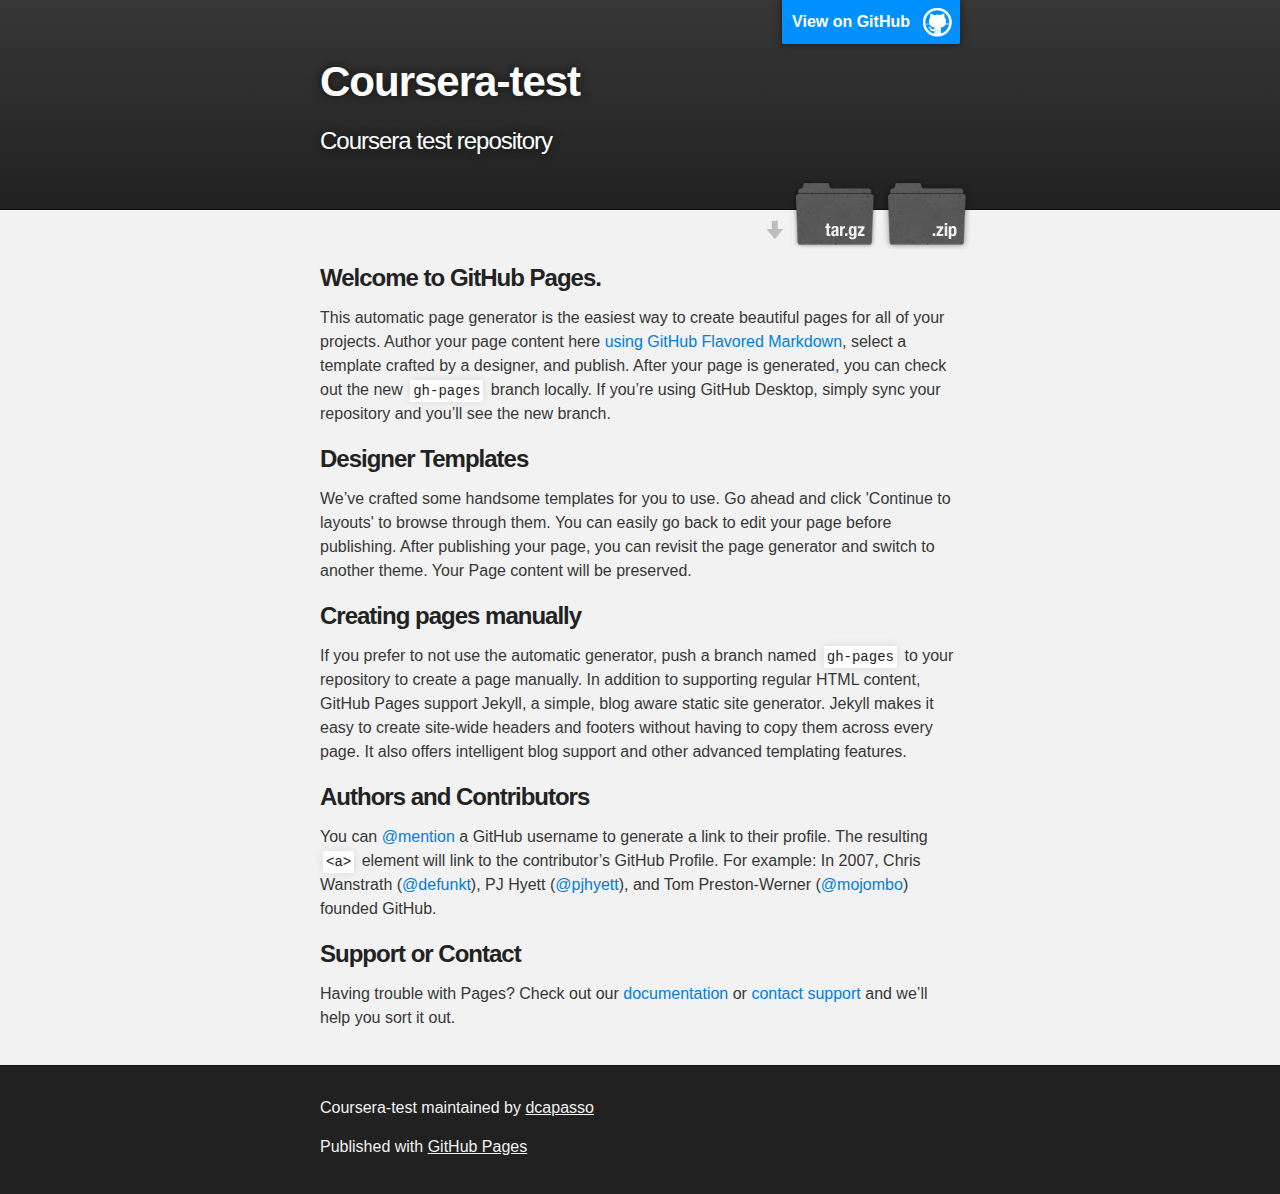
==== index.html @ 553612f4 "Create gh-pages branch via GitHub" ====
<!DOCTYPE html>
<html>

  <head>
    <meta charset='utf-8'>
    <meta http-equiv="X-UA-Compatible" content="chrome=1">
    <meta name="description" content="Coursera-test : Coursera test repository">

    <link rel="stylesheet" type="text/css" media="screen" href="stylesheets/stylesheet.css">

    <title>Coursera-test</title>
  </head>

  <body>

    <!-- HEADER -->
    <div id="header_wrap" class="outer">
        <header class="inner">
          <a id="forkme_banner" href="https://github.com/dcapasso/coursera-test">View on GitHub</a>

          <h1 id="project_title">Coursera-test</h1>
          <h2 id="project_tagline">Coursera test repository</h2>

            <section id="downloads">
              <a class="zip_download_link" href="https://github.com/dcapasso/coursera-test/zipball/master">Download this project as a .zip file</a>
              <a class="tar_download_link" href="https://github.com/dcapasso/coursera-test/tarball/master">Download this project as a tar.gz file</a>
            </section>
        </header>
    </div>

    <!-- MAIN CONTENT -->
    <div id="main_content_wrap" class="outer">
      <section id="main_content" class="inner">
        <h3>
<a id="welcome-to-github-pages" class="anchor" href="#welcome-to-github-pages" aria-hidden="true"><span aria-hidden="true" class="octicon octicon-link"></span></a>Welcome to GitHub Pages.</h3>

<p>This automatic page generator is the easiest way to create beautiful pages for all of your projects. Author your page content here <a href="https://guides.github.com/features/mastering-markdown/">using GitHub Flavored Markdown</a>, select a template crafted by a designer, and publish. After your page is generated, you can check out the new <code>gh-pages</code> branch locally. If you’re using GitHub Desktop, simply sync your repository and you’ll see the new branch.</p>

<h3>
<a id="designer-templates" class="anchor" href="#designer-templates" aria-hidden="true"><span aria-hidden="true" class="octicon octicon-link"></span></a>Designer Templates</h3>

<p>We’ve crafted some handsome templates for you to use. Go ahead and click 'Continue to layouts' to browse through them. You can easily go back to edit your page before publishing. After publishing your page, you can revisit the page generator and switch to another theme. Your Page content will be preserved.</p>

<h3>
<a id="creating-pages-manually" class="anchor" href="#creating-pages-manually" aria-hidden="true"><span aria-hidden="true" class="octicon octicon-link"></span></a>Creating pages manually</h3>

<p>If you prefer to not use the automatic generator, push a branch named <code>gh-pages</code> to your repository to create a page manually. In addition to supporting regular HTML content, GitHub Pages support Jekyll, a simple, blog aware static site generator. Jekyll makes it easy to create site-wide headers and footers without having to copy them across every page. It also offers intelligent blog support and other advanced templating features.</p>

<h3>
<a id="authors-and-contributors" class="anchor" href="#authors-and-contributors" aria-hidden="true"><span aria-hidden="true" class="octicon octicon-link"></span></a>Authors and Contributors</h3>

<p>You can <a href="https://help.github.com/articles/basic-writing-and-formatting-syntax/#mentioning-users-and-teams" class="user-mention">@mention</a> a GitHub username to generate a link to their profile. The resulting <code>&lt;a&gt;</code> element will link to the contributor’s GitHub Profile. For example: In 2007, Chris Wanstrath (<a href="https://github.com/defunkt" class="user-mention">@defunkt</a>), PJ Hyett (<a href="https://github.com/pjhyett" class="user-mention">@pjhyett</a>), and Tom Preston-Werner (<a href="https://github.com/mojombo" class="user-mention">@mojombo</a>) founded GitHub.</p>

<h3>
<a id="support-or-contact" class="anchor" href="#support-or-contact" aria-hidden="true"><span aria-hidden="true" class="octicon octicon-link"></span></a>Support or Contact</h3>

<p>Having trouble with Pages? Check out our <a href="https://help.github.com/pages">documentation</a> or <a href="https://github.com/contact">contact support</a> and we’ll help you sort it out.</p>
      </section>
    </div>

    <!-- FOOTER  -->
    <div id="footer_wrap" class="outer">
      <footer class="inner">
        <p class="copyright">Coursera-test maintained by <a href="https://github.com/dcapasso">dcapasso</a></p>
        <p>Published with <a href="https://pages.github.com">GitHub Pages</a></p>
      </footer>
    </div>

    

  </body>
</html>
---- stylesheets/stylesheet.css ----
/*******************************************************************************
Slate Theme for GitHub Pages
by Jason Costello, @jsncostello
*******************************************************************************/

@import url(github-light.css);

/*******************************************************************************
MeyerWeb Reset
*******************************************************************************/

html, body, div, span, applet, object, iframe,
h1, h2, h3, h4, h5, h6, p, blockquote, pre,
a, abbr, acronym, address, big, cite, code,
del, dfn, em, img, ins, kbd, q, s, samp,
small, strike, strong, sub, sup, tt, var,
b, u, i, center,
dl, dt, dd, ol, ul, li,
fieldset, form, label, legend,
table, caption, tbody, tfoot, thead, tr, th, td,
article, aside, canvas, details, embed,
figure, figcaption, footer, header, hgroup,
menu, nav, output, ruby, section, summary,
time, mark, audio, video {
  margin: 0;
  padding: 0;
  border: 0;
  font: inherit;
  vertical-align: baseline;
}

/* HTML5 display-role reset for older browsers */
article, aside, details, figcaption, figure,
footer, header, hgroup, menu, nav, section {
  display: block;
}

ol, ul {
  list-style: none;
}

table {
  border-collapse: collapse;
  border-spacing: 0;
}

/*******************************************************************************
Theme Styles
*******************************************************************************/

body {
  box-sizing: border-box;
  color:#373737;
  background: #212121;
  font-size: 16px;
  font-family: 'Myriad Pro', Calibri, Helvetica, Arial, sans-serif;
  line-height: 1.5;
  -webkit-font-smoothing: antialiased;
}

h1, h2, h3, h4, h5, h6 {
  margin: 10px 0;
  font-weight: 700;
  color:#222222;
  font-family: 'Lucida Grande', 'Calibri', Helvetica, Arial, sans-serif;
  letter-spacing: -1px;
}

h1 {
  font-size: 36px;
  font-weight: 700;
}

h2 {
  padding-bottom: 10px;
  font-size: 32px;
  background: url('../images/bg_hr.png') repeat-x bottom;
}

h3 {
  font-size: 24px;
}

h4 {
  font-size: 21px;
}

h5 {
  font-size: 18px;
}

h6 {
  font-size: 16px;
}

p {
  margin: 10px 0 15px 0;
}

footer p {
  color: #f2f2f2;
}

a {
  text-decoration: none;
  color: #007edf;
  text-shadow: none;

  transition: color 0.5s ease;
  transition: text-shadow 0.5s ease;
  -webkit-transition: color 0.5s ease;
  -webkit-transition: text-shadow 0.5s ease;
  -moz-transition: color 0.5s ease;
  -moz-transition: text-shadow 0.5s ease;
  -o-transition: color 0.5s ease;
  -o-transition: text-shadow 0.5s ease;
  -ms-transition: color 0.5s ease;
  -ms-transition: text-shadow 0.5s ease;
}

a:hover, a:focus {text-decoration: underline;}

footer a {
  color: #F2F2F2;
  text-decoration: underline;
}

em {
  font-style: italic;
}

strong {
  font-weight: bold;
}

img {
  position: relative;
  margin: 0 auto;
  max-width: 739px;
  padding: 5px;
  margin: 10px 0 10px 0;
  border: 1px solid #ebebeb;

  box-shadow: 0 0 5px #ebebeb;
  -webkit-box-shadow: 0 0 5px #ebebeb;
  -moz-box-shadow: 0 0 5px #ebebeb;
  -o-box-shadow: 0 0 5px #ebebeb;
  -ms-box-shadow: 0 0 5px #ebebeb;
}

p img {
  display: inline;
  margin: 0;
  padding: 0;
  vertical-align: middle;
  text-align: center;
  border: none;
}

pre, code {
  width: 100%;
  color: #222;
  background-color: #fff;

  font-family: Monaco, "Bitstream Vera Sans Mono", "Lucida Console", Terminal, monospace;
  font-size: 14px;

  border-radius: 2px;
  -moz-border-radius: 2px;
  -webkit-border-radius: 2px;
}

pre {
  width: 100%;
  padding: 10px;
  box-shadow: 0 0 10px rgba(0,0,0,.1);
  overflow: auto;
}

code {
  padding: 3px;
  margin: 0 3px;
  box-shadow: 0 0 10px rgba(0,0,0,.1);
}

pre code {
  display: block;
  box-shadow: none;
}

blockquote {
  color: #666;
  margin-bottom: 20px;
  padding: 0 0 0 20px;
  border-left: 3px solid #bbb;
}


ul, ol, dl {
  margin-bottom: 15px
}

ul {
  list-style-position: inside;
  list-style: disc;
  padding-left: 20px;
}

ol {
  list-style-position: inside;
  list-style: decimal;
  padding-left: 20px;
}

dl dt {
  font-weight: bold;
}

dl dd {
  padding-left: 20px;
  font-style: italic;
}

dl p {
  padding-left: 20px;
  font-style: italic;
}

hr {
  height: 1px;
  margin-bottom: 5px;
  border: none;
  background: url('../images/bg_hr.png') repeat-x center;
}

table {
  border: 1px solid #373737;
  margin-bottom: 20px;
  text-align: left;
 }

th {
  font-family: 'Lucida Grande', 'Helvetica Neue', Helvetica, Arial, sans-serif;
  padding: 10px;
  background: #373737;
  color: #fff;
 }

td {
  padding: 10px;
  border: 1px solid #373737;
 }

form {
  background: #f2f2f2;
  padding: 20px;
}

/*******************************************************************************
Full-Width Styles
*******************************************************************************/

.outer {
  width: 100%;
}

.inner {
  position: relative;
  max-width: 640px;
  padding: 20px 10px;
  margin: 0 auto;
}

#forkme_banner {
  display: block;
  position: absolute;
  top:0;
  right: 10px;
  z-index: 10;
  padding: 10px 50px 10px 10px;
  color: #fff;
  background: url('../images/blacktocat.png') #0090ff no-repeat 95% 50%;
  font-weight: 700;
  box-shadow: 0 0 10px rgba(0,0,0,.5);
  border-bottom-left-radius: 2px;
  border-bottom-right-radius: 2px;
}

#header_wrap {
  background: #212121;
  background: -moz-linear-gradient(top, #373737, #212121);
  background: -webkit-linear-gradient(top, #373737, #212121);
  background: -ms-linear-gradient(top, #373737, #212121);
  background: -o-linear-gradient(top, #373737, #212121);
  background: linear-gradient(top, #373737, #212121);
}

#header_wrap .inner {
  padding: 50px 10px 30px 10px;
}

#project_title {
  margin: 0;
  color: #fff;
  font-size: 42px;
  font-weight: 700;
  text-shadow: #111 0px 0px 10px;
}

#project_tagline {
  color: #fff;
  font-size: 24px;
  font-weight: 300;
  background: none;
  text-shadow: #111 0px 0px 10px;
}

#downloads {
  position: absolute;
  width: 210px;
  z-index: 10;
  bottom: -40px;
  right: 0;
  height: 70px;
  background: url('../images/icon_download.png') no-repeat 0% 90%;
}

.zip_download_link {
  display: block;
  float: right;
  width: 90px;
  height:70px;
  text-indent: -5000px;
  overflow: hidden;
  background: url(../images/sprite_download.png) no-repeat bottom left;
}

.tar_download_link {
  display: block;
  float: right;
  width: 90px;
  height:70px;
  text-indent: -5000px;
  overflow: hidden;
  background: url(../images/sprite_download.png) no-repeat bottom right;
  margin-left: 10px;
}

.zip_download_link:hover {
  background: url(../images/sprite_download.png) no-repeat top left;
}

.tar_download_link:hover {
  background: url(../images/sprite_download.png) no-repeat top right;
}

#main_content_wrap {
  background: #f2f2f2;
  border-top: 1px solid #111;
  border-bottom: 1px solid #111;
}

#main_content {
  padding-top: 40px;
}

#footer_wrap {
  background: #212121;
}



/*******************************************************************************
Small Device Styles
*******************************************************************************/

@media screen and (max-width: 480px) {
  body {
    font-size:14px;
  }

  #downloads {
    display: none;
  }

  .inner {
    min-width: 320px;
    max-width: 480px;
  }

  #project_title {
  font-size: 32px;
  }

  h1 {
    font-size: 28px;
  }

  h2 {
    font-size: 24px;
  }

  h3 {
    font-size: 21px;
  }

  h4 {
    font-size: 18px;
  }

  h5 {
    font-size: 14px;
  }

  h6 {
    font-size: 12px;
  }

  code, pre {
    min-width: 320px;
    max-width: 480px;
    font-size: 11px;
  }

}
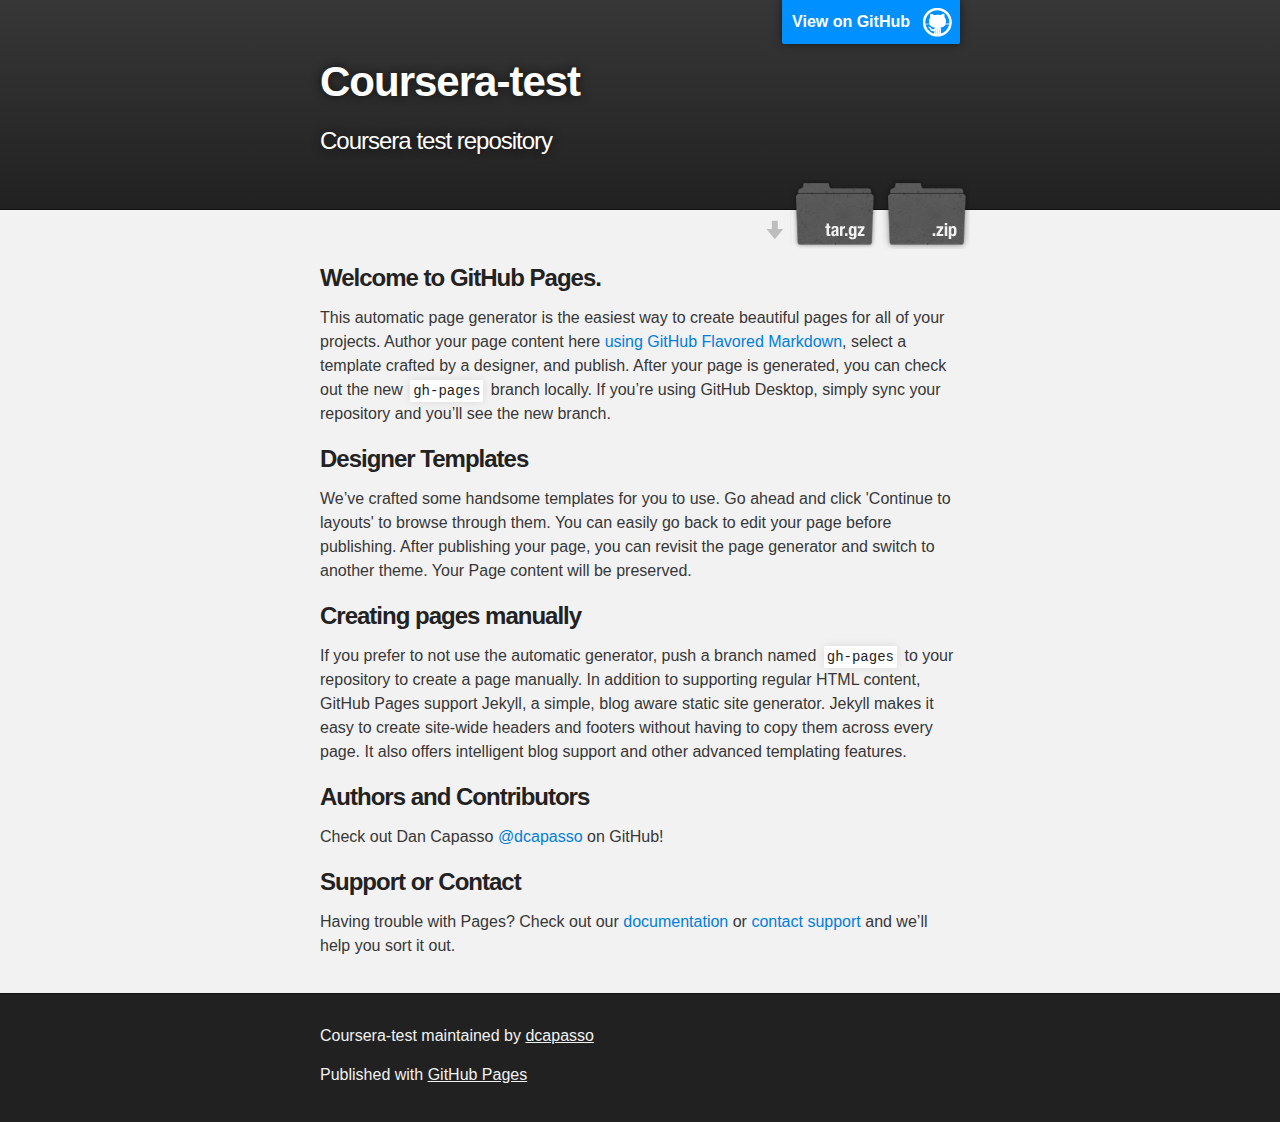
==== commit 751f88fe: "Create gh-pages branch via GitHub" ====
--- a/index.html
+++ b/index.html
@@ -49,7 +49,7 @@
 <h3>
 <a id="authors-and-contributors" class="anchor" href="#authors-and-contributors" aria-hidden="true"><span aria-hidden="true" class="octicon octicon-link"></span></a>Authors and Contributors</h3>
 
-<p>You can <a href="https://help.github.com/articles/basic-writing-and-formatting-syntax/#mentioning-users-and-teams" class="user-mention">@mention</a> a GitHub username to generate a link to their profile. The resulting <code>&lt;a&gt;</code> element will link to the contributor’s GitHub Profile. For example: In 2007, Chris Wanstrath (<a href="https://github.com/defunkt" class="user-mention">@defunkt</a>), PJ Hyett (<a href="https://github.com/pjhyett" class="user-mention">@pjhyett</a>), and Tom Preston-Werner (<a href="https://github.com/mojombo" class="user-mention">@mojombo</a>) founded GitHub.</p>
+<p>Check out Dan Capasso <a href="https://github.com/dcapasso" class="user-mention">@dcapasso</a> on GitHub!</p>
 
 <h3>
 <a id="support-or-contact" class="anchor" href="#support-or-contact" aria-hidden="true"><span aria-hidden="true" class="octicon octicon-link"></span></a>Support or Contact</h3>
